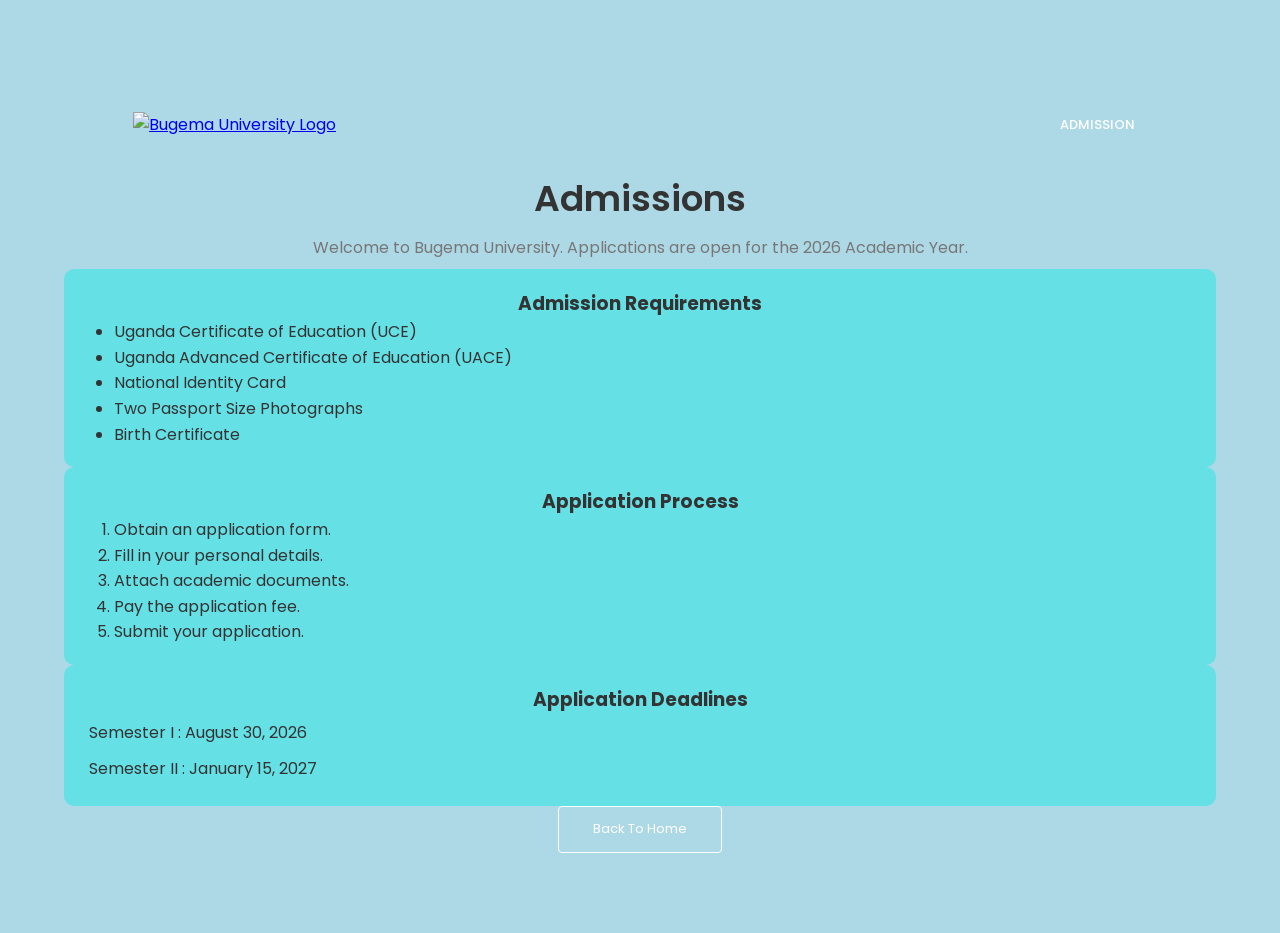
==== admission.html @ f297daac "Add files via upload" ====
<!DOCTYPE html>
<html lang="en">
    <head>
                <meta charset="UTF-8">
                <meta name="viewport" content="width=device-width, initial-scale=1.0">
                <title>ADMISSION</title>
                <link rel="stylesheet" href="style.css">
                <link rel="preconnect" href="https://fonts.googleapis.com">
                <link rel="preconnect" href="https://fonts.gstatic.com" crossorigin>
                <link href="https://fonts.googleapis.com/css2?family=Poppins:wght@100;200;300;400;500;600;700&display=swap" rel="stylesheet">
            <!-- Delete your old Font Awesome link and paste this one on a single line instead -->
            <link rel="stylesheet" href="https://cdnjs.cloudflare.com/ajax/libs/font-awesome/6.0.0/css/all.min.css">
    </head>
    <body>  

        <!---------admission----->
        <section class="admission">

            <nav>
            <a href="index.html"><img src="IMAGES/Bugema_logo.png" alt="Bugema University Logo"></a>
            <div class="nav-links" id="navLinks">
                <ul>
                    <li><a href="admission.html">ADMISSION</a></li>
                </ul>
            </div>
        </nav>

                <h1>Admissions</h1>
                <p>
                    Welcome to Bugema University. Applications are open for the
                    2026 Academic Year.
                </p>

                <div class="admission-col">
                    <h3>Admission Requirements</h3>

                    <ul>
                        <li>Uganda Certificate of Education (UCE)</li>
                        <li>Uganda Advanced Certificate of Education (UACE)</li>
                        <li>National Identity Card</li>
                        <li>Two Passport Size Photographs</li>
                        <li>Birth Certificate</li>
                    </ul>

                </div>

                <div class="admission-col">

                    <h3>Application Process</h3>
                    <ol>
                        <li>Obtain an application form.</li>
                        <li>Fill in your personal details.</li>
                        <li>Attach academic documents.</li>
                        <li>Pay the application fee.</li>
                        <li>Submit your application.</li>
                    </ol>

                </div>

                <div class="admission-col">

                    <h3>Application Deadlines</h3>

                    <p>Semester I : August 30, 2026</p>
                    <p>Semester II : January 15, 2027</p>

                </div>

            <a href="index.html" class="hero-btn">Back To Home</a>

        </section>
        
    </body>
</html>
---- style.css ----
/*-------------------GLOBAL RESET & BASE STYLES--------------------------*/
* {
    margin: 0;
    padding: 0;
    box-sizing: border-box;
    font-family: 'Poppins', sans-serif;
}

html {
    scroll-behavior: smooth;
}

body {
    background: #ADD8E6;
    color: #333;
    line-height: 1.6;
}

::selection {
    background: #f44336;
    color: #fff;
}

/*-----------------------HEADER / HERO SECTION--------------------*/
.header {
    min-height: 100vh;
    width: 100%;
    background-image: linear-gradient(rgba(4, 9, 30, 0.7), rgba(4, 9, 30, 0.7)), url(images/science\ complex.png);
    background-position: center;
    background-size: cover;
    position: relative;
}

/* ----- Navigation ----- */
nav {
    display: flex;
    padding: 2% 6%;
    justify-content: space-between;
    align-items: center;
}

nav img {
    width: 150px;
}

.nav-links {
    flex: 1;
    text-align: right;
}

.nav-links ul li {
    list-style: none;
    display: inline-block;
    padding: 8px 12px;
    position: relative;
}

.nav-links ul li a {
    color: #fff;
    text-decoration: none;
    font-size: 13px;
    font-weight: 500;
    transition: 0.3s;
}

.nav-links ul li a:hover {
    color: #f44336;
}

.nav-links ul li::after {
    content: '';
    width: 0%;
    height: 2px;
    background: #f44336;
    display: block;
    margin: auto;
    transition: 0.5s;
}

.nav-links ul li:hover::after {
    width: 100%;
}

nav .fa {
    display: none;
}

/* ----- Hero Text ----- */
.text-box {
    width: 90%;
    color: #fff;
    position: absolute;
    top: 50%;
    left: 50%;
    transform: translate(-50%, -50%);
    text-align: center;
}

.text-box h1 {
    font-size: 62px;
    font-weight: 700;
    color: #2405ed;
}

.text-box p {
    margin: 10px 0 40px;
    font-size: 14px;
    color: #fff;
}

/* ----- Hero Button ----- */
.hero-btn {
    display: inline-block;
    text-decoration: none;
    color: #fff;
    border: 1px solid #fff;
    padding: 12px 34px;
    font-size: 13px;
    background: transparent;
    position: relative;
    cursor: pointer;
    transition: 0.5s;
    border-radius: 4px;
}

.hero-btn:hover {
    border: 1px solid #f44336;
    background: #f44336;
    transition: 1s;
    color: #fff;
}

/*--------------------SUB-HEADER (for inner pages)------------------------*/
.sub-header {
    height: 30vh;
    width: 100%;
    background-image: linear-gradient(rgba(4, 9, 30, 0.7), rgba(4, 9, 30, 0.7)), url("IMAGES/science\ complex.png");
    background-position: center;
    background-size: cover;
    text-align: center;
    color: #fff;
    display: flex;
    align-items: center;
    justify-content: center;
}

.sub-header h1 {
    font-size: 36px;
    font-weight: 700;
}

/*-----------------------COMMON COMPONENTS----------------------------*/
.container {
    width: 80%;
    margin: auto;
    padding: 80px 0;
}

.row {
    display: flex;
    justify-content: space-between;
    flex-wrap: wrap;
    gap: 30px;
    margin-top: 5%;
}

.section-title {
    font-size: 36px;
    font-weight: 600;
    text-align: center;
    margin-bottom: 30px;
}

.section-subtitle {
    color: #555;
    font-size: 14px;
    font-weight: 300;
    text-align: center;
    padding: 10px;
    line-height: 24px;
}

/*------------------------COURSES SECTION---------------------*/
.courses {
    width: 90%;
    margin: auto;
    text-align: center;
    padding: 100px 0;
}

.courses h1 {
    font-size: 36px;
    font-weight: 600;
}

.courses>p {
    color: #555;
    font-size: 14px;
    font-weight: 300;
    padding: 10px;
    line-height: 24px;
}

.course-col {
    flex: 1 1 calc(33.333% - 30px);
    min-width: 280px;
    background: #fff3f3;
    border-radius: 10px;
    padding: 20px 12px;
    box-sizing: border-box;
    transition: 0.5s;
}

.course-col img {
    width: 100%;
    height: 55%;
}

.course-col h3 {
    text-align: center;
    color: #0077B5;
    font-size: 20px;
    font-weight: 600;
    margin: 10px 0;
}

.course-col p {
    color: #000;
    font-size: 14px;
    font-weight: 300;
    padding: 10px;
    line-height: 24px;
}

.course-col:hover {
    box-shadow: 0 0 20px 0 rgba(0, 0, 0, 0.2);
    transform: translateY(-10px);
    transition: 0.5s;
}

.home-btn {
    display: inline-block;
    text-decoration: none;
    color: #000;
    border: 1px solid #000;
    padding: 12px 34px;
    font-size: 13px;
    background: transparent;
    cursor: pointer;
    border-radius: 4px;
    transition: 0.3s;
    margin-top: 40px;
}

.home-btn:hover {
    background: greenyellow;
    color: white;
}

/*-------------------CAMPUS LIFE SECTION------------------*/
.campus-life {
    width: 90%;
    margin: auto;
    text-align: center;
    padding: 100px 0;
}

.campus-life h1 {
    font-size: 36px;
    font-weight: 600;
}

.campus-life>p {
    color: #555;
    font-size: 14px;
    font-weight: 300;
    padding: 10px;
    line-height: 24px;
}

.campus-col {
    flex: 1 1 calc(50% - 30px);
    min-width: 280px;
    border-radius: 10px;
    position: relative;
    overflow: hidden;
}

.campus-col img {
    width: 100%;
    display: block;
    border-radius: 10px;
}

.layer {
    background: transparent;
    position: absolute;
    top: 0;
    left: 0;
    width: 100%;
    height: 100%;
    border-radius: 10px;
    transition: 0.5s;
}

.layer:hover {
    background: rgba(226, 0, 0, 0.7);
}

.layer h3 {
    width: 100%;
    font-weight: 600;
    text-align: center;
    color: #fff;
    font-size: 20px;
    position: absolute;
    bottom: 20px;
    left: 50%;
    transform: translateX(-50%);
    opacity: 0;
    transition: 0.5s;
}

.layer:hover h3 {
    bottom: 50%;
    opacity: 1;
}

/*--------------------BLOG SECTION-----------------*/
.blog {
    width: 80%;
    margin: auto;
    text-align: center;
    padding-top: 80px;
}

.blog h1 {
    font-size: 48px;
    font-weight: 700;
    margin-bottom: 10px;
}

.blog>p {
    color: #555;
    font-size: 16px;
}

.blog-post {
    background: #5fd19e;
    padding: 25px;
    border-radius: 10px;
    margin: 30px auto;
    width: 70%;
    box-shadow: 0 0 20px rgba(0, 0, 0, 0.1);
    transition: 0.3s;
}

.blog-post:hover {
    transform: translateY(-5px);
    box-shadow: 0 10px 30px rgba(0, 0, 0, 0.15);
}

.blog-post h2 {
    margin-bottom: 15px;
}

.blog-post p {
    line-height: 26px;
}

/*--------------------FACILITIES SECTION---------------------*/
.facilities {
    width: 90%;
    margin: auto;
    text-align: center;
    padding: 100px 0;
}

.facilities h1 {
    font-size: 36px;
    font-weight: 600;
}

.facilities>p {
    color: #555;
    font-size: 14px;
    font-weight: 300;
    padding: 10px;
    line-height: 24px;
}

.facilities-col {
    flex: 1 1 calc(50% - 30px);
    min-width: 280px;
    background: #fff3f3;
    border-radius: 10px;
    padding: 20px 12px;
    box-sizing: border-box;
    transition: 0.5s;
}

.facilities-col:hover {
    transform: translateY(-10px);
    box-shadow: 0 10px 30px rgba(0, 0, 0, 0.15);
}

.facilities-col img {
    width: 100%;
    display: block;
    border-radius: 10px;
}

.facilities-col h3 {
    text-align: left;
    color: #5810c3;
    font-size: 20px;
    font-weight: 600;
    margin-top: 16px;
}

.facilities-col p {
    text-align: left;
    color: #555;
    font-size: 14px;
    font-weight: 300;
    line-height: 1.6;
}

/*-------------------TESTIMONIALS SECTION-----------------*/
.testimonials {
    width: 90%;
    margin: auto;
    padding: 100px 0;
}

.testimonials h1 {
    font-size: 36px;
    font-weight: 600;
    text-align: center;
}

.testimonials>p {
    color: #555;
    text-align: center;
    font-size: 14px;
    font-weight: 300;
    padding: 10px;
    line-height: 24px;
}

.testimonial-col {
    flex: 1 1 calc(50% - 30px);
    min-width: 280px;
    background: #69e787;
    border-radius: 10px;
    padding: 30px 25px;
    box-sizing: border-box;
    transition: 0.5s;
    display: flex;
    align-items: flex-start;
    gap: 20px;
}

.testimonial-col:hover {
    transform: translateY(-10px);
    box-shadow: 0 10px 30px rgba(0, 0, 0, 0.15);
}

.testimonial-col img {
    width: 60px;
    height: 60px;
    object-fit: cover;
    border-radius: 50%;
    flex-shrink: 0;
}

.testimonial-col .testimonial-content {
    flex: 1;
}

.testimonial-col p {
    color: #000;
    text-align: left;
    font-size: 14px;
    font-weight: 300;
    line-height: 24px;
}

.testimonial-col h3 {
    font-weight: 600;
    text-align: left;
    color: #000;
    font-size: 20px;
    margin-top: 16px;
}

.testimonial-col .fa {
    color: #f44336;
    font-size: 16px;
    margin-top: 10px;
}



/*---------------------CALL TO ACTION SECTION----------------------*/
.cta {
    width: 85%;
    margin: 100px auto;
    background-image: linear-gradient(rgba(4, 9, 30, 0.7), rgba(4, 9, 30, 0.7)), url(images/banner2.jpg);
    background-position: center;
    background-size: cover;
    border-radius: 10px;
    text-align: center;
    padding: 100px 0;
}

.cta h1 {
    color: #fff;
    font-size: 36px;
    font-weight: 600;
    padding: 10px 0;
}

.cta p {
    color: #fff;
    font-size: 16px;
    margin-bottom: 30px;
}

.cta a {
    display: inline-block;
    text-decoration: none;
    color: #fff;
    border: 1px solid #fff;
    padding: 12px 34px;
    font-size: 13px;
    background: transparent;
    position: relative;
    cursor: pointer;
    border-radius: 4px;
    transition: 0.5s;
}

.cta a:hover {
    border: 1px solid #f44336;
    background: #f44336;
}

/*-------------------ABOUT PAGE----------------*/
.about {
    width: 80%;
    margin: auto;
    text-align: center;
    padding: 80px 0;
}

.about h1 {
    font-size: 40px;
    margin-bottom: 25px;
}

.about p {
    color: #555;
    font-size: 18px;
    line-height: 30px;
    margin-bottom: 20px;
}

/*-----------------ADMISSION PAGE---------------------*/
.admission {
    width: 90%;
    margin: auto;
    text-align: center;
    padding: 80px 0;
}

.admission h1 {
    font-size: 36px;
    font-weight: 600;
}

.admission>p {
    color: #777;
    font-size: 16px;
    line-height: 22px;
    padding: 10px;
}

.admission .row {
    display: flex;
    flex-wrap: wrap;
    gap: 30px;
    margin-top: 40px;
}

.admission-col {
    flex: 1 1 calc(33.333% - 30px);
    min-width: 250px;
    background: #65e1e6;
    border-radius: 10px;
    padding: 20px 25px;
    box-sizing: border-box;
    transition: 0.3s;
}

.admission-col:hover {
    box-shadow: 0 0 20px rgba(0, 0, 0, 0.2);
}

.admission-col ul,
.admission-col ol {
    text-align: left;
    padding-left: 25px;
}

.admission-col p {
    text-align: left;
    padding: 5px 0;
}

/*---------------CONTACT PAGE-------------------*/
.contact {
    width: 85%;
    margin: auto;
    text-align: center;
    padding: 60px 0;
}

.contact h2 {
    color: #075E54;
    text-align: center;
    padding-top: 40px;
}

/* Contact Info Row */
.info-row {
    display: flex;
    justify-content: center;
    flex-wrap: wrap;
    gap: 40px;
    margin: 40px auto;
    width: 100%;
}

.info-col {
    flex: 1 1 200px;
    text-align: center;
    padding: 10px;
}

.info-col i {
    display: inline-block;
    font-size: 42px;
    color: #555;
    margin-bottom: 15px;
}

.info-col p {
    font-size: 15px;
    color: #333;
    line-height: 1.6;
    margin: 4px 0;
}

/* Divider */
.divider {
    border: 0;
    height: 1px;
    background-color: #e0e0e0;
    margin: 40px 0;
}

/* Contact Form */
.form-container {
    max-width: 700px;
    margin: auto;
    text-align: left;
}

.form-group {
    margin-bottom: 25px;
}

.form-group label {
    display: block;
    font-size: 15px;
    font-weight: 500;
    color: #333;
    margin-bottom: 8px;
}

.required {
    color: #e60000;
}

.form-group input,
.form-group textarea {
    width: 100%;
    padding: 12px 0;
    font-size: 16px;
    border: none;
    border-bottom: 1px solid #ccc;
    background: transparent;
    outline: none;
    font-family: 'Poppins', sans-serif;
    transition: border-color 0.3s;
}

.form-group input:focus,
.form-group textarea:focus {
    border-bottom: 2px solid #e60000;
}

.contact .hero-btn {
    display: inline-block;
    padding: 12px 34px;
    border: 1px solid #000;
    background: transparent;
    color: #000;
    cursor: pointer;
    transition: 0.3s;
}

.contact .hero-btn:hover {
    background: greenyellow;
    color: white;
}

.red-btn {
    border: 1px solid #e60000 !important;
    background: transparent;
    color: #e60000 !important;
    font-weight: 600;
}

.red-btn:hover {
    background: #e60000 !important;
    color: #fff !important;
}

/* WhatsApp Floating Button */
.whatsapp-float {
    position: fixed;
    bottom: 30px;
    right: 30px;
    width: 60px;
    height: 60px;
    background-color: #075E54;
    color: #fff;
    border-radius: 50%;
    display: flex;
    justify-content: center;
    align-items: center;
    font-size: 32px;
    box-shadow: 2px 2px 10px rgba(0, 0, 0, 0.2);
    text-decoration: none;
    z-index: 1000;
    transition: 0.3s;
}

.whatsapp-float:hover {
    transform: scale(1.1);
    box-shadow: 0 5px 20px rgba(7, 94, 84, 0.4);
    margin-left: 100px;
}

.notification-badge {
    position: absolute;
    top: 2px;
    right: 2px;
    width: 12px;
    height: 12px;
    background-color: #ff3b30;
    border-radius: 50%;
    border: 2px solid #075E54;
}

/*-----------FOOTER---------------*/
.footer {
    background: #000;
    color: #fff;
    width: 100%;
    text-align: center;
    padding: 30px 0;
    margin-top: 80px;
}

.footer h4 {
    margin-bottom: 20px;
    font-size: 22px;
}

.footer span {
    color: red;
}

.footer p {
    font-size: 14px;
    color: #aaa;
    text-align: center;
    margin-bottom: 20px;
}

/* Social Icons */
.icons {
    display: flex;
    justify-content: center;
    align-items: center;
    gap: 20px;
    padding: 18px 0;
}

.icons .fa {
    color: #f44336;
    cursor: pointer;
    font-size: 20px;
    transition: 0.3s;
}

.icons .fa:hover {
    color: #5810c3;
    transform: translateY(-3px);
}

.fa-facebook {
    color: #3b5999;
}

.fa-twitter {
    color: #55acee;
}

.fa-instagram {
    color: #e4405f;
}

.fa-linkedin {
    color: #0077B5;
}

.fa-heart-o {
    color: #e25555;
}

/*--------------RESPONSIVE DESIGN----------------*/

/* Tablet & Mobile */
@media (max-width: 700px) {

    /* ----- Navigation ----- */
    .text-box h1 {
        font-size: 24px;
    }

    .nav-links ul li {
        display: block;
    }

    .nav-links {
        position: fixed;
        background: #f44336;
        height: 100vh;
        width: 200px;
        top: 0;
        right: -200px;
        text-align: left;
        z-index: 999;
        transition: 1s;
        padding-top: 60px;
    }

    nav .fa {
        display: block;
        color: #fff;
        margin: 10px;
        font-size: 22px;
        cursor: pointer;
    }

    .nav-links ul {
        padding: 30px;
    }

    .nav-links ul li a {
        color: #fff;
        font-size: 16px;
    }

    /* ----- Layout ----- */
    .row {
        flex-direction: column;
        align-items: center;
    }

    .info-row {
        flex-direction: column;
        gap: 40px;
    }

    .course-col,
    .campus-col,
    .facilities-col,
    .testimonial-col,
    .admission-col {
        flex: 1 1 100%;
        width: 100%;
    }

    /* ----- Sections ----- */
    .campus-life {
        width: 95%;
        padding: 50px 0;
    }

    .courses {
        width: 95%;
        padding: 50px 0;
    }

    .facilities {
        width: 95%;
        padding: 50px 0;
    }

    .blog-post {
        width: 95%;
    }

    .cta {
        width: 95%;
        padding: 60px 20px;
    }

    .cta h1 {
        font-size: 20px;
    }

    .sub-header h1 {
        font-size: 24px;
    }

    .testimonial-col {
        flex-direction: column;
        align-items: center;
        text-align: center;
    }

    .testimonial-col p,
    .testimonial-col h3 {
        text-align: center;
    }

    .testimonial-col .fa {
        text-align: center;
    }

    /* ----- Contact ----- */
    .contact {
        width: 95%;
    }

    .info-col {
        flex: 1 1 100%;
    }

    /* ----- Whatsapp ----- */
    .whatsapp-float {
        bottom: 20px;
        right: 20px;
        width: 50px;
        height: 50px;
        font-size: 26px;
    }
}

/* Small Mobile */
@media (max-width: 400px) {
    .text-box h1 {
        font-size: 20px;
    }

    .hero-btn {
        padding: 10px 20px;
        font-size: 12px;
    }

    .section-title {
        font-size: 28px;
    }
}

/*----------------IMAGE ANIMATION----------------------*/
img {
    opacity: 0;
    animation: fadeIn 0.8s ease forwards;
}

@keyframes fadeIn {
    to {
        opacity: 1;
    }
}


/* Main Form Container */
.form {
    display: flex;
    justify-content: center;
    align-items: left;
    min-height: 100vh;
    padding: 30px;
    background: #3c84cc;
}

.form :hover {
    transform: scale(1.02);
    transition: transform 0.3s ease;
}


#registrationForm {
    background: #88becf;
    padding: 30px 40px;
    border-radius: 10px;
    box-shadow: 0 8px 20px rgba(0, 0, 0, 0.1);
    width: 100%;
    max-width: 450px;
    text-align: center;
}

/* Heading */
#registrationForm h2 {
    margin-bottom: 20px;
    color: #333333;
    text-align: center;
    font-size: 24px;
}

/* Labels */
#registrationForm label {
    display: block;
    margin-bottom: 6px;
    color: #0f19de;
    font-weight: 600;
    font-size: 14px;
}

/* Form Inputs and Select Boxes */
#registrationForm input,
#registrationForm select {
    width: 100%;
    padding: 12px 15px;
    margin-bottom: 18px;
    border: 1px solid #cccccc;
    border-radius: 6px;
    font-size: 14px;
    transition: border-color 0.3s ease, box-shadow 0.3s ease;
    outline: none;
}

/* Focus effect on input selection */
#registrationForm input:focus,
#registrationForm select:focus {
    border-color: #007bff;
    box-shadow: 0 0 5px rgba(0, 123, 255, 0.3);
}

/* Submit Button */
#registrationForm button {
    width: 100%;
    padding: 12px;
    background-color: #007bff;
    color: #ffffff;
    border: none;
    border-radius: 6px;
    font-size: 16px;
    font-weight: bold;
    cursor: pointer;
    transition: background-color 0.3s ease;
}

/* Button Hover State */
#registrationForm button:hover {
    background-color: #0056b3;
}

/* Red border highlight for invalid inputs */
#registrationForm input.input-error,
#registrationForm select.input-error {
    border: 2px solid #e74c3c !important;
    background-color: #fdf2f2;
    animation: shake 0.2s ease-in-out 0s 2;
}

/* Optional subtle shake effect on error */
@keyframes shake {
    0% {
        transform: translateX(0);
    }

    25% {
        transform: translateX(-4px);
    }

    75% {
        transform: translateX(4px);
    }

    100% {
        transform: translateX(0);
    }
}
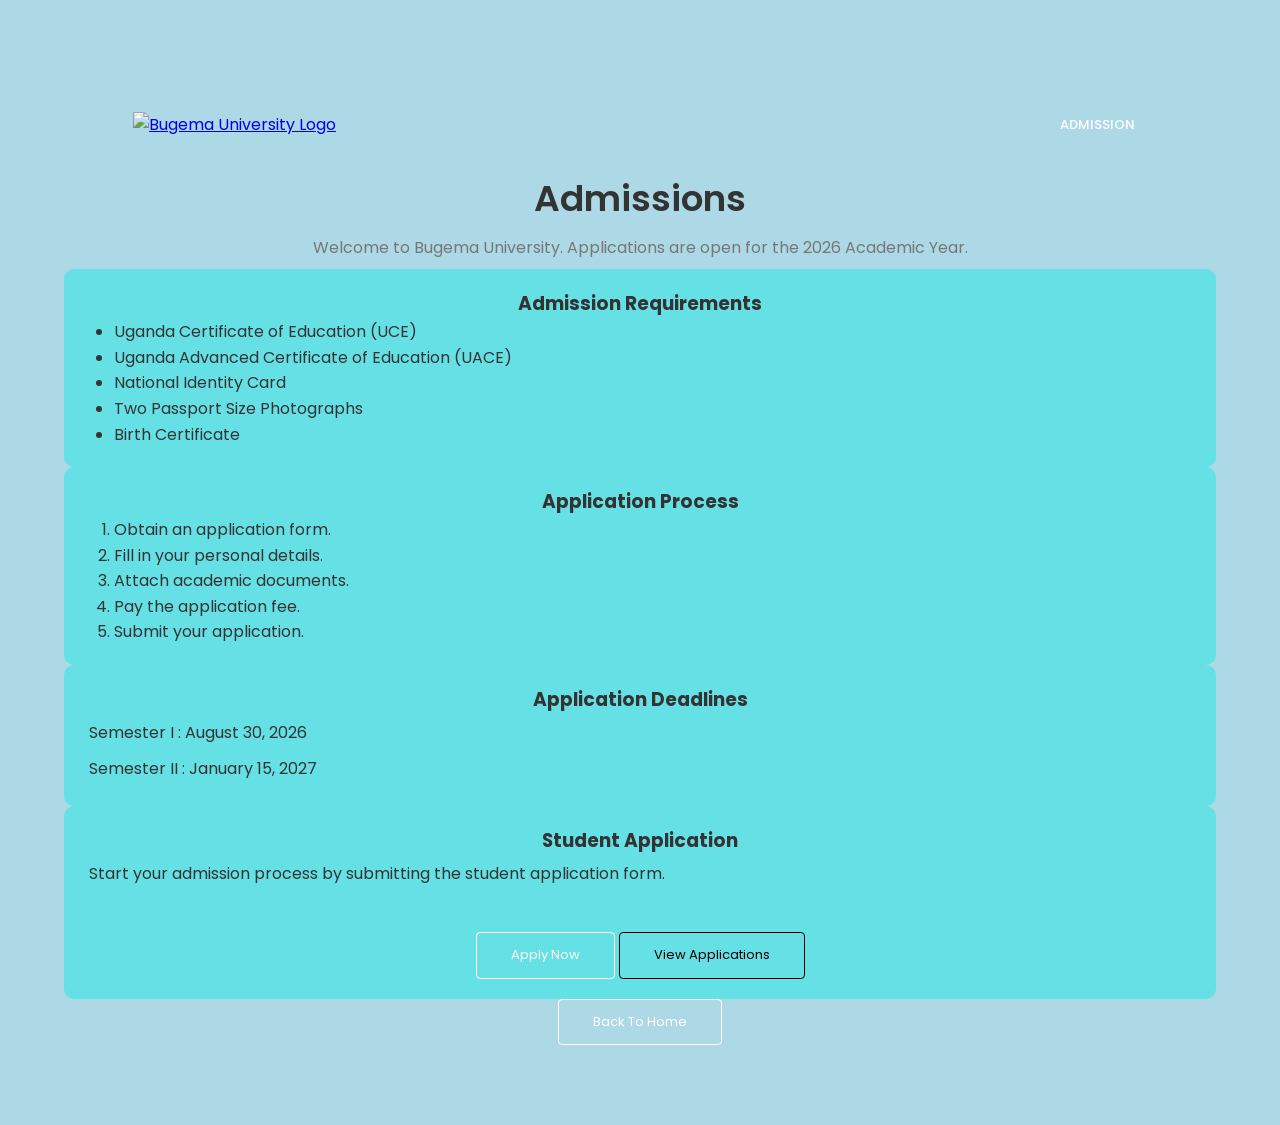
==== commit 2a8fdc77: "Update website pages and styling" ====
--- a/admission.html
+++ b/admission.html
@@ -66,6 +66,13 @@
 
                 </div>
 
+                <div class="admission-col">
+                    <h3>Student Application</h3>
+                    <p>Start your admission process by submitting the student application form.</p>
+                    <a href="student-application.html" class="hero-btn">Apply Now</a>
+                    <a href="applications.html" class="home-btn">View Applications</a>
+                </div>
+
             <a href="index.html" class="hero-btn">Back To Home</a>
 
         </section>
--- a/style.css
+++ b/style.css
@@ -130,6 +130,229 @@
     color: #fff;
 }
 
+.portal-buttons {
+    display: flex;
+    justify-content: center;
+    align-items: center;
+    flex-wrap: wrap;
+    gap: 15px;
+    margin: 25px 0 20px;
+}
+
+.portal-btn {
+    margin: 0;
+    min-width: 170px;
+    font-weight: 600;
+    box-shadow: 0 8px 20px rgba(0, 0, 0, 0.15);
+}
+
+.portal-student {
+    border-color: #51c576;
+    background: rgba(81, 197, 118, 0.18);
+}
+
+.portal-staff {
+    border-color: #4c8bf5;
+    background: rgba(76, 139, 245, 0.18);
+}
+
+.portal-admin {
+    border-color: #ffb703;
+    background: rgba(255, 183, 3, 0.18);
+}
+
+.portal-student:hover {
+    border-color: #51c576;
+    background: #51c576;
+}
+
+.portal-staff:hover {
+    border-color: #4c8bf5;
+    background: #4c8bf5;
+}
+
+.portal-admin:hover {
+    border-color: #ffb703;
+    background: #ffb703;
+}
+
+.portal-body {
+    margin: 0;
+    min-height: 100vh;
+    font-family: 'Poppins', sans-serif;
+    background: linear-gradient(135deg, #eef7ff 0%, #dfeeff 100%);
+}
+
+.portal-header {
+    display: flex;
+    justify-content: space-between;
+    align-items: center;
+    padding: 22px 6%;
+    background: rgba(8, 27, 54, 0.9);
+    position: sticky;
+    top: 0;
+    z-index: 20;
+}
+
+.portal-brand a {
+    color: #fff;
+    text-decoration: none;
+    font-size: 1.3rem;
+    font-weight: 700;
+}
+
+.portal-nav {
+    display: flex;
+    gap: 18px;
+}
+
+.portal-nav a {
+    color: #fff;
+    text-decoration: none;
+    font-size: 0.9rem;
+    font-weight: 500;
+}
+
+.portal-panel {
+    min-height: calc(100vh - 90px);
+    display: flex;
+    align-items: center;
+    justify-content: center;
+    padding: 40px 20px;
+}
+
+.portal-card {
+    width: 100%;
+    max-width: 460px;
+    background: rgba(255, 255, 255, 0.96);
+    border-radius: 18px;
+    box-shadow: 0 20px 40px rgba(15, 23, 42, 0.12);
+    padding: 32px 28px;
+}
+
+.portal-card h1 {
+    margin-top: 18px;
+    font-size: 2rem;
+    color: #1d3557;
+}
+
+.portal-card p {
+    margin-top: 8px;
+    color: #4a5568;
+    font-size: 0.95rem;
+    line-height: 1.6;
+}
+
+.portal-form {
+    display: flex;
+    flex-direction: column;
+    gap: 18px;
+    margin-top: 26px;
+}
+
+.portal-form label {
+    display: flex;
+    flex-direction: column;
+    gap: 8px;
+    font-size: 0.9rem;
+    color: #1f2937;
+    font-weight: 600;
+}
+
+.portal-form input {
+    border: 1px solid #d5d9e2;
+    border-radius: 10px;
+    padding: 12px 14px;
+    font-size: 1rem;
+    outline: none;
+    transition: border-color 0.2s ease, box-shadow 0.2s ease;
+}
+
+.portal-form input:focus {
+    border-color: #2563eb;
+    box-shadow: 0 0 0 4px rgba(37, 99, 235, 0.1);
+}
+
+.portal-submit {
+    border: none;
+    border-radius: 10px;
+    padding: 14px 18px;
+    font-size: 1rem;
+    font-weight: 700;
+    cursor: pointer;
+    color: #fff;
+    transition: transform 0.2s ease, opacity 0.2s ease;
+}
+
+.portal-submit:hover {
+    transform: translateY(-1px);
+    opacity: 0.95;
+}
+
+.portal-student-submit {
+    background: linear-gradient(135deg, #22c55e, #16a34a);
+}
+
+.portal-staff-submit {
+    background: linear-gradient(135deg, #3b82f6, #2563eb);
+}
+
+.portal-admin-submit {
+    background: linear-gradient(135deg, #f59e0b, #d97706);
+}
+
+.portal-actions {
+    display: flex;
+    justify-content: space-between;
+    gap: 10px;
+    margin-top: 22px;
+    font-size: 0.9rem;
+}
+
+.portal-actions a {
+    color: #1d4ed8;
+    text-decoration: none;
+    font-weight: 600;
+}
+
+.portal-tag {
+    display: inline-flex;
+    align-items: center;
+    padding: 7px 12px;
+    border-radius: 999px;
+    font-size: 0.75rem;
+    font-weight: 700;
+    letter-spacing: 0.08em;
+    text-transform: uppercase;
+}
+
+.portal-student-tag {
+    background: rgba(34, 197, 94, 0.12);
+    color: #166534;
+}
+
+.portal-staff-tag {
+    background: rgba(59, 130, 246, 0.12);
+    color: #1d4ed8;
+}
+
+.portal-admin-tag {
+    background: rgba(245, 158, 11, 0.14);
+    color: #b45309;
+}
+
+.portal-student-body {
+    background: linear-gradient(135deg, #eafaf1 0%, #dff7e7 100%);
+}
+
+.portal-staff-body {
+    background: linear-gradient(135deg, #eef4ff 0%, #e2edff 100%);
+}
+
+.portal-admin-body {
+    background: linear-gradient(135deg, #fff7e8 0%, #fff1cf 100%);
+}
+
 /*--------------------SUB-HEADER (for inner pages)------------------------*/
 .sub-header {
     height: 30vh;
@@ -842,6 +1065,172 @@
     color: #e25555;
 }
 
+.application-page-body {
+    background: linear-gradient(135deg, #eef8ff 0%, #e9f7ee 100%);
+}
+
+.application-shell {
+    min-height: calc(100vh - 92px);
+    display: flex;
+    align-items: center;
+    justify-content: center;
+    padding: 36px 20px 60px;
+}
+
+.application-card {
+    width: 100%;
+    max-width: 920px;
+    background: rgba(255, 255, 255, 0.96);
+    border-radius: 20px;
+    box-shadow: 0 20px 45px rgba(15, 23, 42, 0.12);
+    padding: 32px 28px 26px;
+}
+
+.application-header {
+    text-align: center;
+    margin-bottom: 18px;
+}
+
+.application-header h1 {
+    margin-top: 18px;
+    color: #16324f;
+    font-size: clamp(2rem, 3vw, 2.5rem);
+}
+
+.application-header p {
+    color: #475569;
+    margin-top: 8px;
+    line-height: 1.6;
+}
+
+.application-form {
+    display: flex;
+    flex-direction: column;
+    gap: 24px;
+}
+
+.field-grid {
+    display: grid;
+    grid-template-columns: repeat(2, minmax(220px, 1fr));
+    gap: 20px 22px;
+}
+
+.form-group {
+    display: flex;
+    flex-direction: column;
+    gap: 8px;
+}
+
+.form-group.wide {
+    grid-column: 1 / -1;
+}
+
+.form-group label {
+    font-weight: 600;
+    color: #1f2937;
+    font-size: 0.92rem;
+}
+
+.form-group input,
+.form-group select,
+.form-group textarea {
+    width: 100%;
+    border: 1px solid #d5d9e2;
+    border-radius: 12px;
+    padding: 12px 14px;
+    font-size: 1rem;
+    font-family: 'Poppins', sans-serif;
+    background: #fff;
+    transition: border-color 0.2s ease, box-shadow 0.2s ease;
+}
+
+.form-group input:focus,
+.form-group select:focus,
+.form-group textarea:focus {
+    outline: none;
+    border-color: #2563eb;
+    box-shadow: 0 0 0 4px rgba(37, 99, 235, 0.08);
+}
+
+.form-group textarea {
+    resize: vertical;
+    min-height: 110px;
+}
+
+.input-error {
+    border-color: #dc2626 !important;
+    box-shadow: 0 0 0 4px rgba(220, 38, 38, 0.1) !important;
+}
+
+.application-buttons {
+    display: flex;
+    flex-wrap: wrap;
+    align-items: center;
+    justify-content: center;
+    gap: 14px;
+    margin-top: 8px;
+}
+
+.secondary-button {
+    display: inline-flex;
+    align-items: center;
+    justify-content: center;
+    min-height: 48px;
+    padding: 12px 18px;
+    text-decoration: none;
+    border-radius: 10px;
+    background: #e2e8f0;
+    color: #0f172a;
+    font-weight: 600;
+    transition: 0.2s ease;
+}
+
+.secondary-button:hover {
+    background: #cbd5e1;
+}
+
+.table-card {
+    max-width: 1100px;
+}
+
+.table-wrap {
+    overflow-x: auto;
+    margin-top: 18px;
+}
+
+#applicationsTable {
+    width: 100%;
+    border-collapse: collapse;
+    background: #fff;
+    border-radius: 12px;
+    overflow: hidden;
+}
+
+#applicationsTable th,
+#applicationsTable td {
+    padding: 14px 12px;
+    text-align: left;
+    border-bottom: 1px solid #e2e8f0;
+    color: #1f2937;
+    font-size: 0.94rem;
+}
+
+#applicationsTable th {
+    background: #eff6ff;
+    font-weight: 700;
+    color: #16324f;
+}
+
+#applicationsTable tbody tr:hover {
+    background: #f8fafc;
+}
+
+.empty-state {
+    text-align: center !important;
+    color: #64748b;
+    padding: 28px 20px !important;
+}
+
 /*--------------RESPONSIVE DESIGN----------------*/
 
 /* Tablet & Mobile */
@@ -854,6 +1243,14 @@
 
     .nav-links ul li {
         display: block;
+    }
+
+    .field-grid {
+        grid-template-columns: 1fr;
+    }
+
+    .application-card {
+        padding: 24px 18px;
     }
 
     .nav-links {
